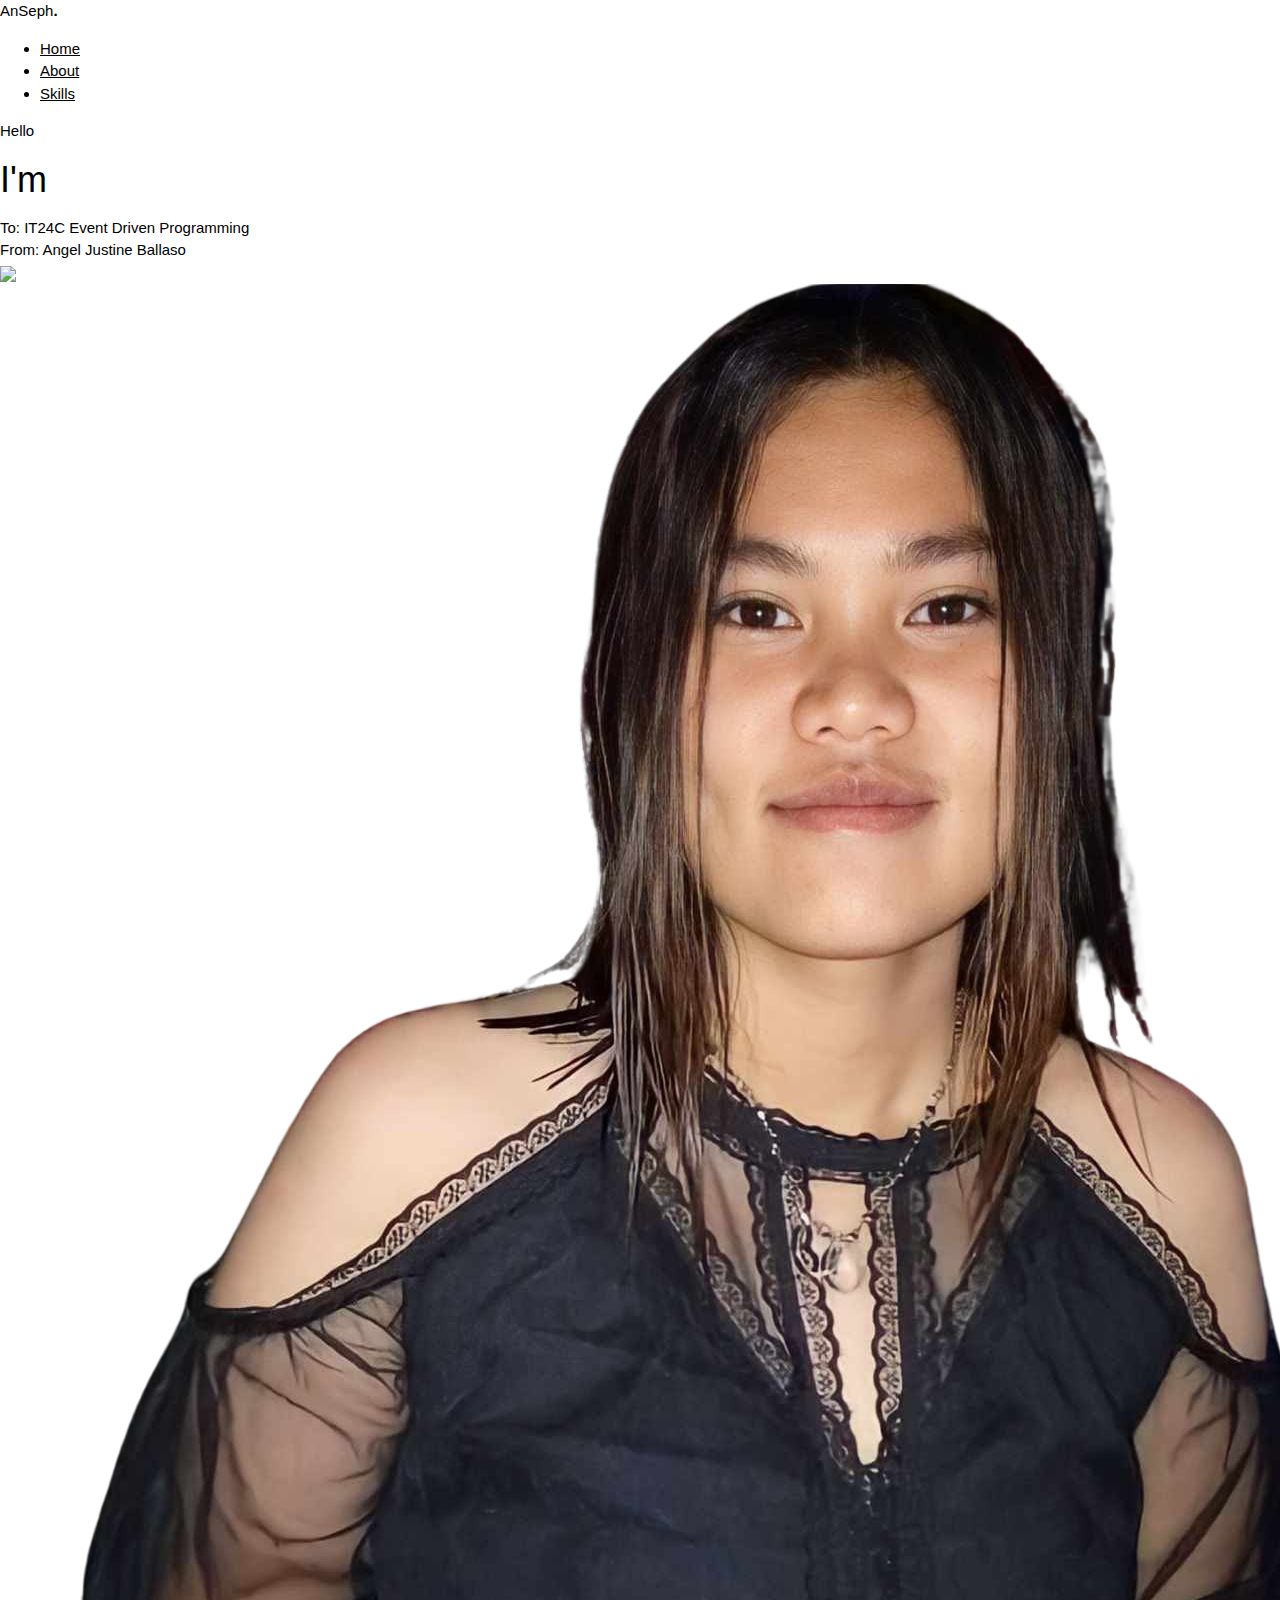
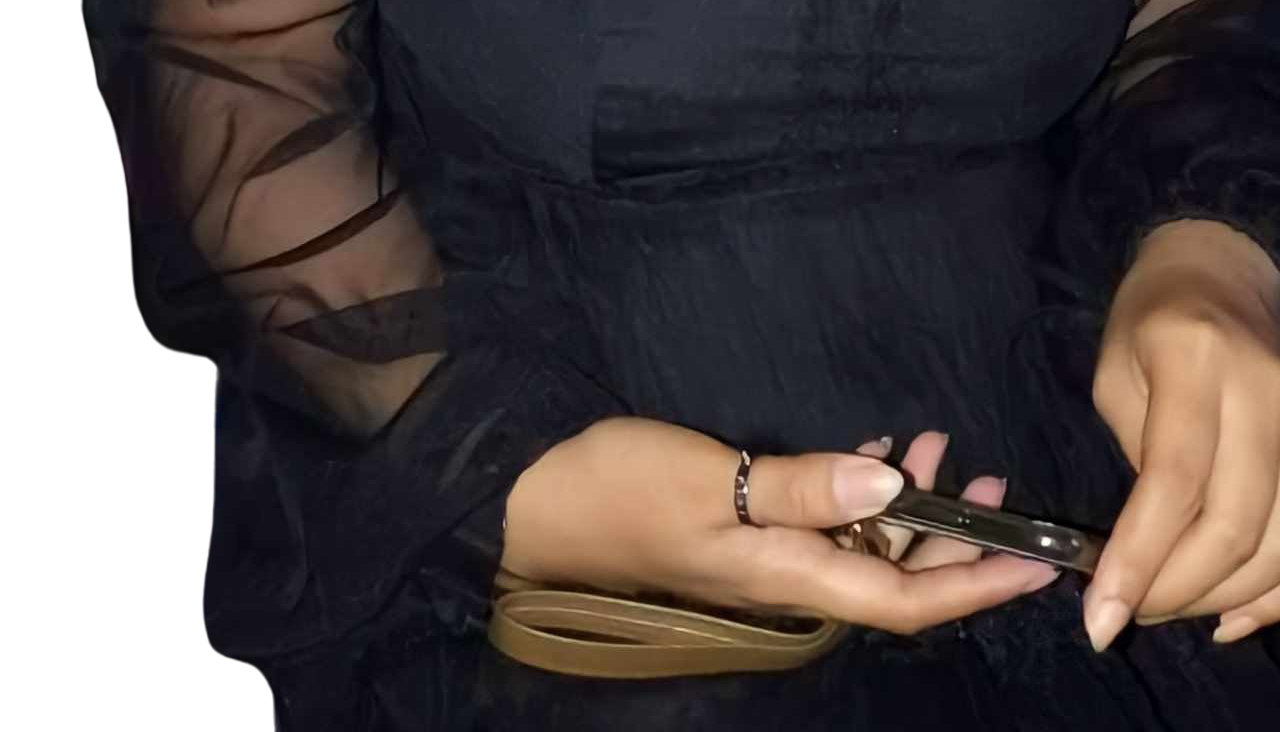
==== index.html @ a70dc9e8 "add js typingeffect" ====
<!DOCTYPE html>
<html>
<head>

    <meta charset="UTF-8">
    <meta name="viewport" content="width=device-width, initial-scale=1.0">
    <link rel="stylesheet" href="https://www.w3schools.com/w3css/4/w3.css">
    <link rel="stylesheet" href="https://cdnjs.cloudflare.com/ajax/libs/font-awesome/4.7.0/css/font-awesome.min.css">

    <title>Ballaso Simple jQuery SPA</title>
<link rel="stylesheet" href="https://www.w3schools.com/w3css/4/w3.css">
<link rel="stylesheet" href="./css/angel.css">
<link rel="stylesheet" href="./css/gelvin.css">
</head>
<body>

  
        <div class="container">
            <nav>
            <div class="logo">AnSeph<b>.</b></div>
            <ul class="navItems">
                <li><a href="#">Home</a></li>
                <li><a href="#">About</a></li>
                <li><a href="#">Skills</a></li>
        </ul>
    </nav>
</div>
<div class="wrapper">
    <div class="cols cols0">
        <span class="topline">Hello</span>
        <h1>I'm <span class="multiText"></span></h1>
        <a>To: IT24C Event Driven Programming</a><br>
        <a>From: Angel Justine Ballaso </a>
        
    </div>
</div>
<div class="cols cols1">
    <div class="imgbox">
        <img src="https://www.pngkey.com/png/full/0-4144_paper-watercolor-painting-ink.png" id="splash">
        <img src="img/metoo.png" id="me">
    </div>
</div>
    </body>

    <script src="https:/cdn.jsdelivr.net/npm/typed.js@2.0.12"></script>
    <script src="./js/router.js"></script>
    

</html>
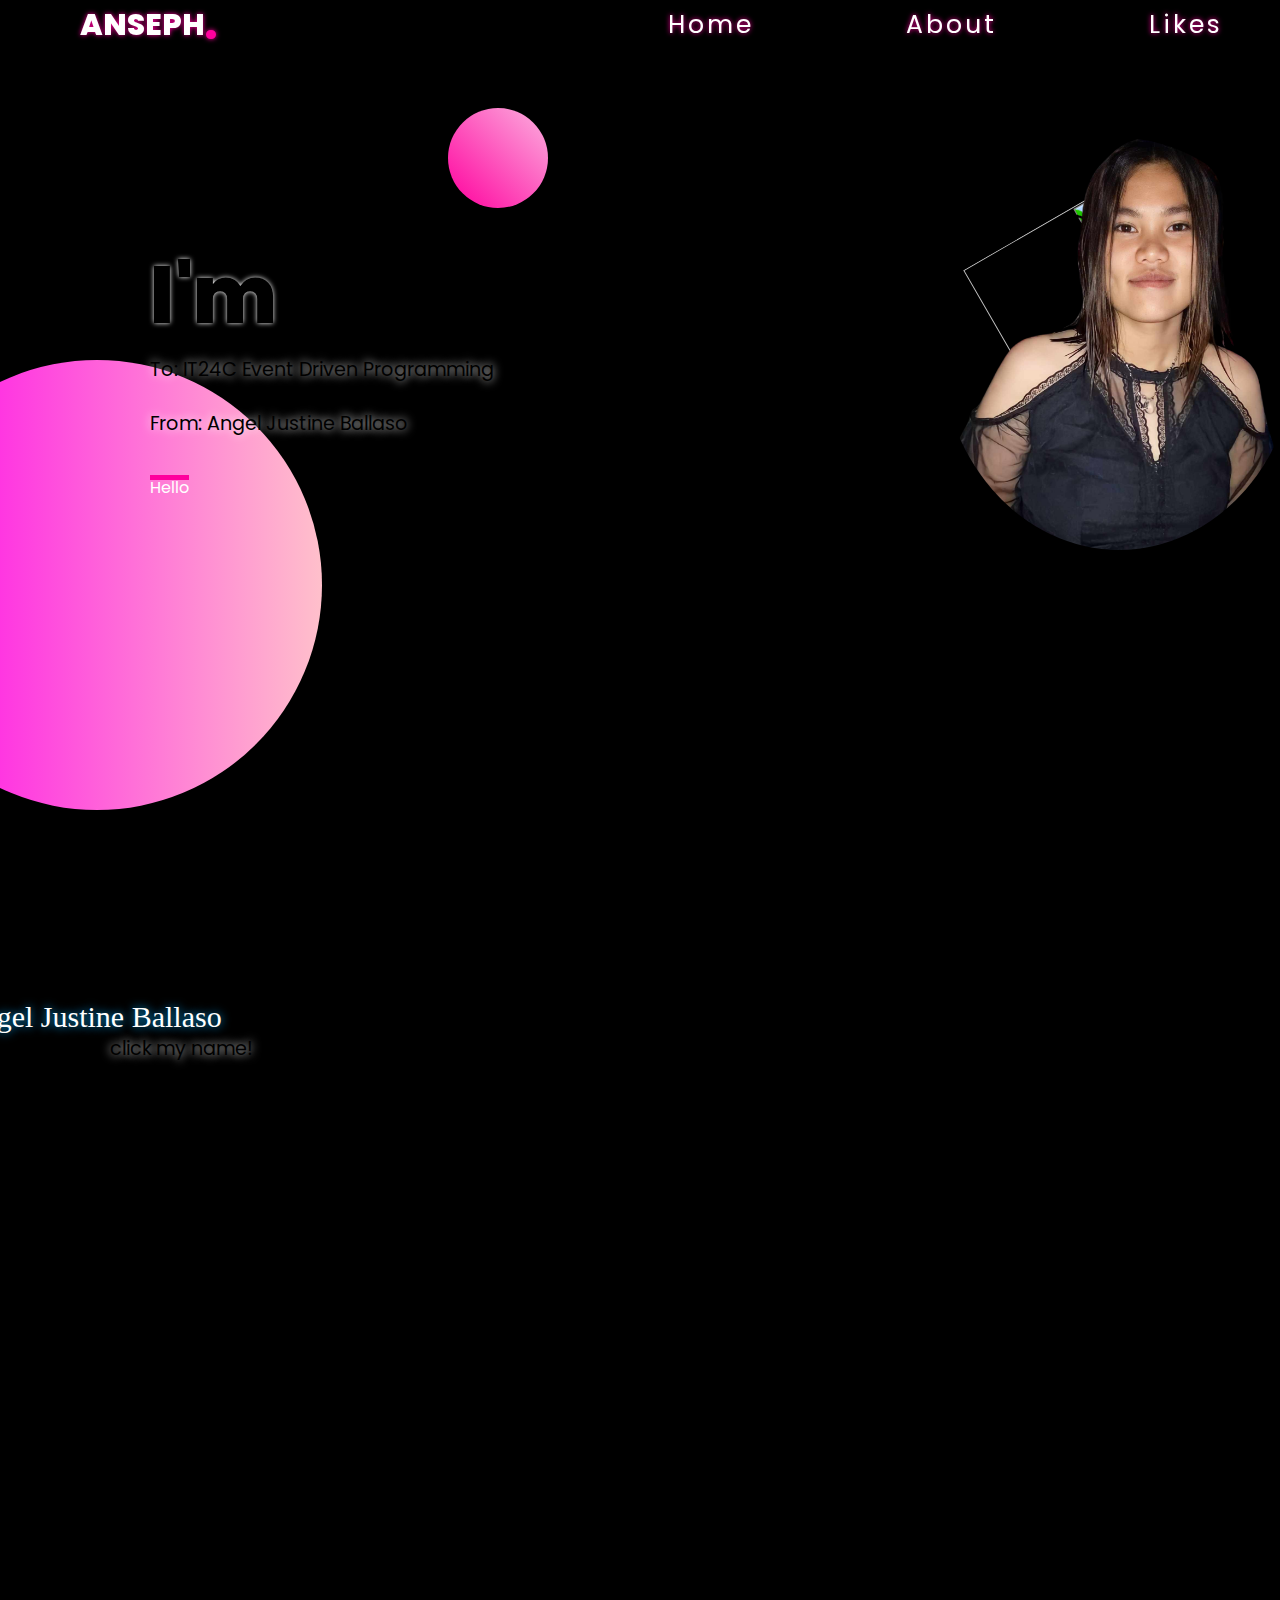
==== commit c86f503d: "Merge pull request #2 from angelqtypie/Aboutme" ====
--- a/index.html
+++ b/index.html
@@ -1,49 +1,73 @@
 <!DOCTYPE html>
-<html>
+<html lang="en">
 <head>
-
     <meta charset="UTF-8">
     <meta name="viewport" content="width=device-width, initial-scale=1.0">
-    <link rel="stylesheet" href="https://www.w3schools.com/w3css/4/w3.css">
-    <link rel="stylesheet" href="https://cdnjs.cloudflare.com/ajax/libs/font-awesome/4.7.0/css/font-awesome.min.css">
+    <title>Ballaso SPA-jQuery</title>
+    <link rel="stylesheet" href="./css/anseph.css">
+    <link rel="stylesheet" href="./css/clickme.css">
 
-    <title>Ballaso Simple jQuery SPA</title>
-<link rel="stylesheet" href="https://www.w3schools.com/w3css/4/w3.css">
-<link rel="stylesheet" href="./css/angel.css">
-<link rel="stylesheet" href="./css/gelvin.css">
 </head>
 <body>
-
-  
-        <div class="container">
-            <nav>
+   
+    <header class="header">
+        <nav>
             <div class="logo">AnSeph<b>.</b></div>
             <ul class="navItems">
-                <li><a href="#">Home</a></li>
-                <li><a href="#">About</a></li>
-                <li><a href="#">Skills</a></li>
+                <li><a href="#home">Home</a></li>
+                <li><a href="#about">About</a></li>
+                <li><a href="#skills">Likes</a></li>
+            </ul>
+        </nav>
+    </header>
+<section id="home">
+     <div class="wrapper"></div>
+        <div class="cols cols0">
+        <span class="topline">Hello</span>    
+        <h1>I'm  <span class="multiText"></span></h1>
+        <a>To: IT24C Event Driven Programming</a><br>
+        <a>From: Angel Justine Ballaso</a>
+    </div>
+    
+    <div class="cols cols1">
+        <div class="imgbox">
+            <img src="https://www.pngkey.com/png/full/0-4144_paper-watercolor-painting-ink.png" id="splash">
+            <img src="img/metoo.png" id="me">
+        </div>
+    </div>
+</section>
+
+ <section id="about">
+<label for='pirs'class="show-animate animate">Angel Justine Ballaso <a>click my name!</a></label>
+<input id='pirs' type='checkbox' />
+<div class="tap1">
+    <div class="container"></div>
+    <div class="skills">
+        <h2>Skills</h2>
+        <ul>
+          <li><p>HTML</p></li>
+          <li><p>CSS</p></li>
+          <li><p>JavaScript</p></li>
         </ul>
-    </nav>
-</div>
-<div class="wrapper">
-    <div class="cols cols0">
-        <span class="topline">Hello</span>
-        <h1>I'm <span class="multiText"></span></h1>
-        <a>To: IT24C Event Driven Programming</a><br>
-        <a>From: Angel Justine Ballaso </a>
-        
+        </div>
+     <div class="experience">
+        <h2>Experience</h2>
+            <h3>Kuku Comp.</h3>
+            <p>Position: Web Developer</p>
+            <p>Dates: Dec 2023 - Present</p>
+    </div>
+    <div class="personal">
+        <h2>Personal Info</h2>
+            <p>Age: 20</p>
+            <p>From: Lunocan, Manolo Fortich, Bukidnon</p>
+            <p>School: Northern Bukidnon State College</p>
+            <h6>hi Joseph hauhauahuah</h6>
     </div>
 </div>
-<div class="cols cols1">
-    <div class="imgbox">
-        <img src="https://www.pngkey.com/png/full/0-4144_paper-watercolor-painting-ink.png" id="splash">
-        <img src="img/metoo.png" id="me">
-    </div>
-</div>
-    </body>
+</section>
 
-    <script src="https:/cdn.jsdelivr.net/npm/typed.js@2.0.12"></script>
-    <script src="./js/router.js"></script>
-    
 
+</body>
+<script src="https:/cdn.jsdelivr.net/npm/typed.js@2.0.12"></script>
+<script src="./js/router.js"></script>
 </html>--- a/css/anseph.css
+++ b/css/anseph.css
@@ -0,0 +1,228 @@
+@import url('https://fonts.googleapis.com/css2?family=Poppins:wght@400;600;900&display=swap');
+*{
+    margin:0;
+    padding:0;
+    font-family: 'poppins' , sans-serif;
+}
+body{
+    overflow:hidden;
+}
+.header{
+ 
+        position: fixed;
+        top:0;
+        left:0;
+        width:100%;
+        padding: 20px 100px;
+        margin-left:-20px;
+        top:-35px;
+        background: transparent;
+        display: flex;
+        justify-content: space-between;
+        align-items: center;
+        z-index:100;
+        
+}
+
+nav{
+    display: flex;
+    width: 100%;
+    justify-content: space-between;
+    height: 80px;
+    line-height: 80px;
+    z-index: 111;
+
+}
+.logo{
+    display: flex;
+    font-size: 30px;
+    font-weight: 800;
+    color: rgb(255, 255, 255);
+    margin-right:300px;
+    text-transform:uppercase;
+    text-shadow: 0 0 5px rgb(255, 0, 157);
+}
+b{
+    font-size: 40px;
+    color:rgb(255, 0, 157);
+}
+.navItems{
+    display: flex;
+}
+.navItems li{
+    list-style: none;
+    margin: 0 1px;
+}
+.navItems li a{
+    font-size: 25px;
+color: rgb(255, 255, 255);
+text-shadow: 0 0 5px rgb(255, 0, 157);
+letter-spacing: 3px;
+word-spacing: 10px;
+text-decoration: none;
+text-transform: capitalize;
+}
+.navItems li:hover a{
+    color:rgb(255, 0, 157);
+}
+.wrapper{
+    display:flex;
+    width:100%;
+     margin-left: -210px;
+    margin-top: -400px;
+    height: calc(100vh -80px);
+    justify-content: center;
+    align-items: center;
+    padding:0 10%;
+    overflow: hidden;
+}
+.wrapper::before{
+    position:absolute;
+    content:'';
+    height:450px;
+    width:450px;
+    border-radius: 50%;
+    left:-10%;
+    top:40%;
+background: linear-gradient(90deg,rgb(255, 0, 234), pink);
+animation: object1 6s linear infinite;
+}
+.wrapper::after{
+    position:absolute;
+    content:'';
+    height:100px;
+    width:100px;
+    border-radius: 50%;
+    left:35%;
+    top:12%;
+background: linear-gradient(45deg,rgb(255, 0, 157), rgb(252, 176, 223));
+animation: object2 6s linear infinite;
+}
+.cols{
+    width:70%;
+}
+.cols0{
+    width:80%;
+    z-index:5;
+}
+.topline{
+    position:absolute;
+    content: '';
+    height:5px;
+    width: -50px;
+    margin-left: 150px;
+    bottom:420px;
+    color:white;
+    background-color:rgb(255, 0, 157) ;
+}
+h1{
+    font-size: 80px;
+    font-weight: 800;
+    margin-top: 635px;
+    margin-left: 150px;
+    color: rgb(0, 0, 0);
+    text-shadow: 0 0 5px rgb(255, 255, 255);
+}
+.multiText{
+
+    color:rgb(255, 0, 157);
+    text-transform: capitalize;
+    text-shadow: 0 0 10px rgb(255, 54, 178);
+}
+a{
+    display: block;
+    width:100%;
+    margin-left: 150px;
+    font-size: 1.2rem;
+    color:rgb(0, 0, 0);
+    text-shadow:0 0 10px whitesmoke;
+}
+section:nth-child(odd){
+    background-repeat:repeat;
+    background-size: cover;
+    background-image: url('https://wallpapercave.com/wp/wp2672074.jpg');
+}
+    
+.imgbox #me{
+
+    margin-left: 1000px;
+    width:40%;
+    height:55%;
+    border-radius: 50%;
+}
+.imgbox img{
+    position: relative;
+    height:50%;
+    width:calc(150% - 80px);
+    top: -300px;
+    right: 60px;
+    animation: animateUser 4s linear infinite;
+}
+@keyframes animateUser{
+    50%{
+        right:90px;
+        top:-290px;
+    }
+}
+.imgbox #splash{
+    position: absolute;
+    top: 50%;
+    left: 50%;
+    transform: translate(-50%, -50%) rotate(60deg);
+    width: 40%;
+    height:40%;
+    margin: 60px ;
+    margin-left: 420px ;
+    filter: saturate(200%);
+    animation: animate 4s linear infinite;
+}
+@keyframes animate{
+    50%{
+        top:49%;
+        left:51%;
+        width: 155;
+    }
+}
+@keyframes object1{
+    50%{
+        left:-13%;
+        top: 41%;
+    }
+}
+@keyframes object2{
+    50%{
+        left:35%;
+        top: 10%;
+    }
+}
+#about p{
+    color:white;
+    text-shadow:0 0  10px rgb(255, 0, 242);
+
+}
+#about .image1 img{
+    max-width: 200px;
+    margin: 0 30px
+}
+section {
+    display: flex;
+    flex-direction: column;
+    min-height: 100vh;
+    background-repeat: no-repeat;
+    margin: auto;
+    background-color: rgb(0, 0, 0);
+}  
+header .sticky{
+    padding: 0px 100px;
+
+}
+section .animate{
+    transition: 2s;
+
+}
+#about .animate{
+    transform: translateX(-100px);
+}
+#about.show-animate .animate{
+    transform: translateX(0);
+}--- a/css/clickme.css
+++ b/css/clickme.css
@@ -0,0 +1,92 @@
+label[for='pirs'] {
+    color: rgb(255, 255, 255);
+    text-shadow: 0 0 10px rgb(0, 170, 248);
+    border-radius: 5px;
+    font-family: cursive;
+    font-size: 30px;
+    display: inline-block;
+    cursor: pointer;
+    left:0px;
+    bottom:5px;
+    margin-left: 60px;
+    margin-top:100px;
+	cursor: pointer;
+}
+    .tap1{
+        position: relative;
+    height:150px;
+    width:150px;
+    display:none;
+    border: solid 2px #141306;
+    background: url('https://scontent.fcgm1-1.fna.fbcdn.net/v/t39.30808-6/378466719_862930235458061_7403443481542864862_n.jpg?_nc_cat=108&ccb=1-7&_nc_sid=9c7eae&_nc_eui2=AeG4iYzaTY3DoldTwMeaZX0NG8Fp5G5ZGuEbwWnkblka4SFXiiOLhioR2g_h1-hC9wbjL1_J_I_Dqcd1uAxUD0OM&_nc_ohc=9HnpBmpfChAAX_ujMac&_nc_ht=scontent.fcgm1-1.fna&oh=00_AfCtGnaKoFgKtNS-xp7wEfgph_fgOzZ4KHVurvnbj8lZDg&oe=65852F98');
+    background-size: cover;
+    width:150px;
+height: 150px;
+margin: 90px;
+left: 10px;
+cursor: pointer;
+   
+    }
+    .tap1:hover{
+        background-image: url('https://scontent.xx.fbcdn.net/v/t1.15752-9/404882201_1369541083687336_1600108053119512347_n.jpg?stp=dst-jpg_p160x160&_nc_cat=109&ccb=1-7&_nc_sid=510075&_nc_eui2=AeEawtRK47yoy9P5TXlUX2s7KXHJ3e0G7Dgpccnd7QbsOHu8wB_2W-S4OpwThHU2yf62xzAL3Y22Qxgln9cI1q80&_nc_ohc=4v_wAaoyMRkAX_4RPYy&_nc_oc=AQnCG9_cQCyEs8mhGIkPm92xo0g3epqHK_tSzhKCy2WQY4-fu6el0c8Yne1Zc9s5fMaK_3Ihnbuh9gAUcUX-JQuq&_nc_ad=z-m&_nc_cid=0&_nc_ht=scontent.xx&oh=03_AdR8e6f9QVaDGqpFnEFC4-hS2L3nCLfrwV5kEPklmhkCYQ&oe=65A7375C');
+        background-position-y:-100px;
+    }
+    
+    input[type=checkbox] {
+        display:none;
+    }
+    input[type=checkbox]:checked + .tap {
+        display: block;
+    }
+    input[type=checkbox]:checked + .tap1 {
+        display: block;
+    }
+    * {
+        box-sizing: border-box;
+    }
+    .container {
+      display:inline-block;
+    column-gap: 20px;
+    }
+    .skills, .experience, .personal{
+        color:rgb(0, 0, 0);
+        text-shadow: 0 0 5px rgb(255, 0, 157);
+    }
+    .skills, .experience, .personal {
+        margin: 20px;
+       }
+       
+       .skills ul, .experience , .personal {
+        list-style-type: none;
+        padding: 0;
+       }
+       
+       .skills li, .experience li , .personal{
+        padding: 5px;
+       } 
+       .skills{
+height:200px;
+width: 200px;
+text-align: center;
+margin-left: 300px;
+background-color: rgba(0, 0, 0, 0.329);
+border-radius: 30px;
+       }
+.experience{
+margin-left: 520px;
+    height:200px;
+    margin-top:-220px;
+width: 200px; 
+text-align: center;
+border-radius: 30px;
+background-color: rgba(0, 0, 0, 0.329);
+}
+.personal{
+    height:200px;
+    width: 200px;
+    text-align: center;
+    margin-top: -220px;
+    margin-left:740px;
+    background-color: rgba(0, 0, 0, 0.329);
+    border-radius: 30px;
+ }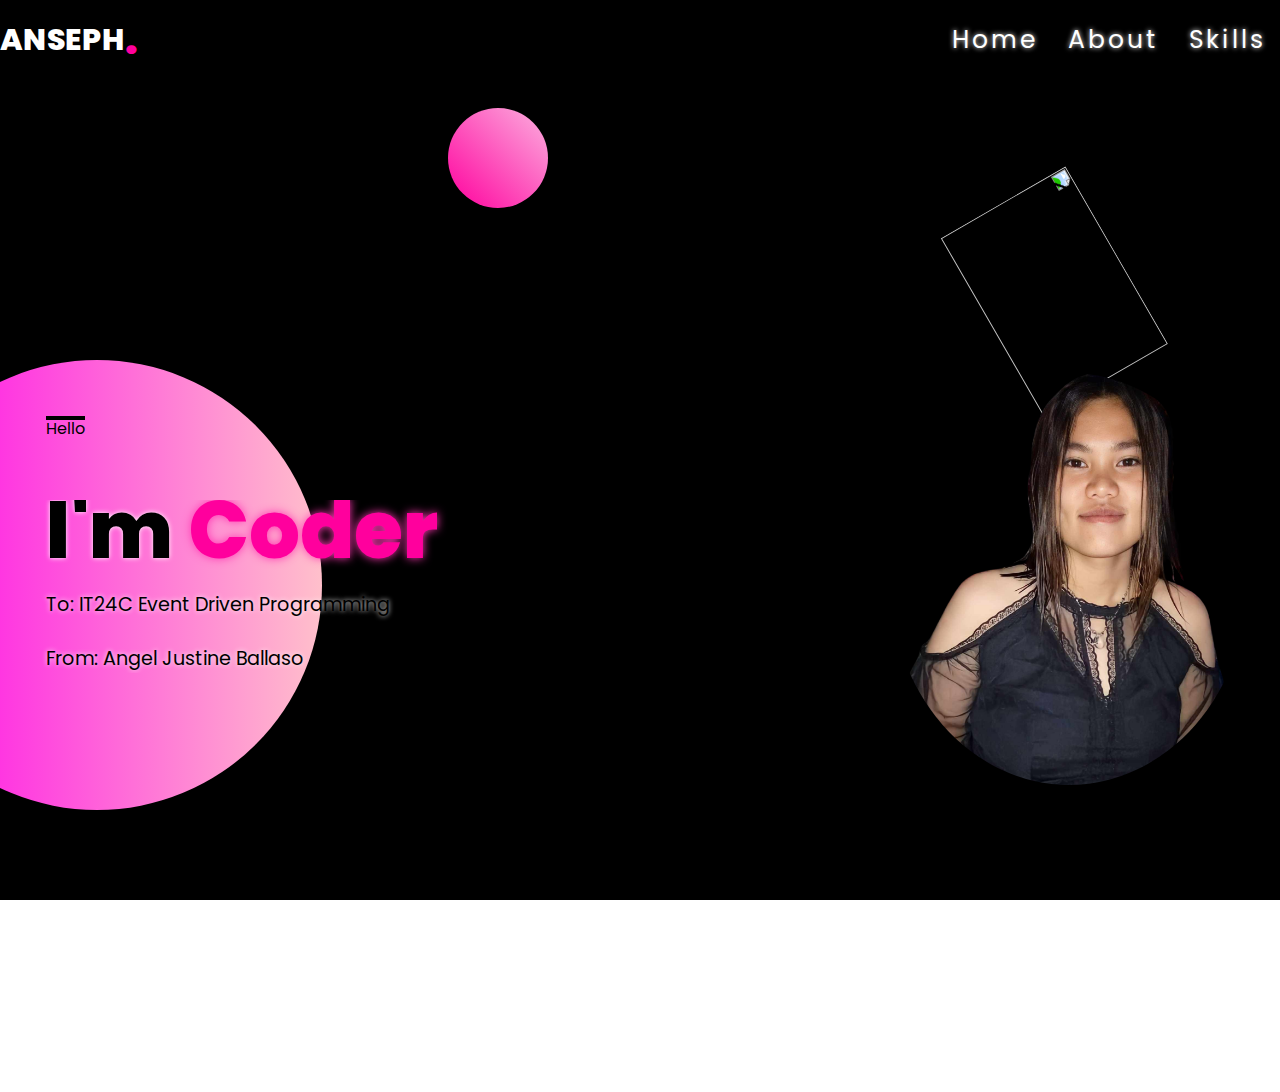
==== commit 10f33aa6: "fixed the css, index and the js" ====
--- a/index.html
+++ b/index.html
@@ -5,68 +5,33 @@
     <meta name="viewport" content="width=device-width, initial-scale=1.0">
     <title>Ballaso SPA-jQuery</title>
     <link rel="stylesheet" href="./css/anseph.css">
-    <link rel="stylesheet" href="./css/clickme.css">
-
 </head>
 <body>
    
-    <header class="header">
+    <div class="container">
         <nav>
             <div class="logo">AnSeph<b>.</b></div>
             <ul class="navItems">
-                <li><a href="#home">Home</a></li>
-                <li><a href="#about">About</a></li>
-                <li><a href="#skills">Likes</a></li>
+                <li><a href="#">Home</a></li>
+                <li><a href="#">About</a></li>
+                <li><a href="#">Skills</a></li>
             </ul>
         </nav>
-    </header>
-<section id="home">
-     <div class="wrapper"></div>
-        <div class="cols cols0">
+    </div>
+    <div class="wrapper">
+        <section class="cols cols0">
         <span class="topline">Hello</span>    
-        <h1>I'm  <span class="multiText"></span></h1>
+        <h1>I'm  <span class="multiText">coder</span></h1>
         <a>To: IT24C Event Driven Programming</a><br>
         <a>From: Angel Justine Ballaso</a>
+        </section>
     </div>
-    
     <div class="cols cols1">
         <div class="imgbox">
             <img src="https://www.pngkey.com/png/full/0-4144_paper-watercolor-painting-ink.png" id="splash">
             <img src="img/metoo.png" id="me">
         </div>
     </div>
-</section>
-
- <section id="about">
-<label for='pirs'class="show-animate animate">Angel Justine Ballaso <a>click my name!</a></label>
-<input id='pirs' type='checkbox' />
-<div class="tap1">
-    <div class="container"></div>
-    <div class="skills">
-        <h2>Skills</h2>
-        <ul>
-          <li><p>HTML</p></li>
-          <li><p>CSS</p></li>
-          <li><p>JavaScript</p></li>
-        </ul>
-        </div>
-     <div class="experience">
-        <h2>Experience</h2>
-            <h3>Kuku Comp.</h3>
-            <p>Position: Web Developer</p>
-            <p>Dates: Dec 2023 - Present</p>
-    </div>
-    <div class="personal">
-        <h2>Personal Info</h2>
-            <p>Age: 20</p>
-            <p>From: Lunocan, Manolo Fortich, Bukidnon</p>
-            <p>School: Northern Bukidnon State College</p>
-            <h6>hi Joseph hauhauahuah</h6>
-    </div>
-</div>
-</section>
-
-
 </body>
 <script src="https:/cdn.jsdelivr.net/npm/typed.js@2.0.12"></script>
 <script src="./js/router.js"></script>
--- a/css/anseph.css
+++ b/css/anseph.css
@@ -4,30 +4,14 @@
     padding:0;
     font-family: 'poppins' , sans-serif;
 }
-body{
-    overflow:hidden;
+.container{
+    min-height: 100vh;
+    background-color: rgb(0, 0, 0);
 }
-.header{
- 
-        position: fixed;
-        top:0;
-        left:0;
-        width:100%;
-        padding: 20px 100px;
-        margin-left:-20px;
-        top:-35px;
-        background: transparent;
-        display: flex;
-        justify-content: space-between;
-        align-items: center;
-        z-index:100;
-        
-}
-
 nav{
     display: flex;
     width: 100%;
-    justify-content: space-between;
+    justify-content: space-around;
     height: 80px;
     line-height: 80px;
     z-index: 111;
@@ -38,9 +22,9 @@
     font-size: 30px;
     font-weight: 800;
     color: rgb(255, 255, 255);
-    margin-right:300px;
+    margin-right:800px;
     text-transform:uppercase;
-    text-shadow: 0 0 5px rgb(255, 0, 157);
+    
 }
 b{
     font-size: 40px;
@@ -51,12 +35,11 @@
 }
 .navItems li{
     list-style: none;
-    margin: 0 1px;
+    margin: 0 15px;
 }
 .navItems li a{
     font-size: 25px;
 color: rgb(255, 255, 255);
-text-shadow: 0 0 5px rgb(255, 0, 157);
 letter-spacing: 3px;
 word-spacing: 10px;
 text-decoration: none;
@@ -108,44 +91,33 @@
 .topline{
     position:absolute;
     content: '';
-    height:5px;
-    width: -50px;
-    margin-left: 150px;
-    bottom:420px;
-    color:white;
-    background-color:rgb(255, 0, 157) ;
+    height:4px;
+    width: -40px;
+    bottom:480px;
+    background-color:rgb(0, 0, 0) ;
 }
 h1{
     font-size: 80px;
     font-weight: 800;
-    margin-top: 635px;
-    margin-left: 150px;
+    margin-top: -30px;
     color: rgb(0, 0, 0);
     text-shadow: 0 0 5px rgb(255, 255, 255);
 }
 .multiText{
-
     color:rgb(255, 0, 157);
     text-transform: capitalize;
     text-shadow: 0 0 10px rgb(255, 54, 178);
 }
 a{
     display: block;
-    width:100%;
-    margin-left: 150px;
+    width:90%;
     font-size: 1.2rem;
     color:rgb(0, 0, 0);
-    text-shadow:0 0 10px whitesmoke;
+    text-shadow:0 0 5px whitesmoke;
 }
-section:nth-child(odd){
-    background-repeat:repeat;
-    background-size: cover;
-    background-image: url('https://wallpapercave.com/wp/wp2672074.jpg');
-}
-    
 .imgbox #me{
 
-    margin-left: 1000px;
+    margin-left: 950px;
     width:40%;
     height:55%;
     border-radius: 50%;
@@ -168,11 +140,11 @@
     position: absolute;
     top: 50%;
     left: 50%;
-    transform: translate(-50%, -50%) rotate(60deg);
+    transform: translate(-70%, -70%) rotate(60deg);
     width: 40%;
     height:40%;
-    margin: 60px ;
-    margin-left: 420px ;
+    margin: 100px ;
+    margin-left: 500px ;
     filter: saturate(200%);
     animation: animate 4s linear infinite;
 }
@@ -194,35 +166,4 @@
         left:35%;
         top: 10%;
     }
-}
-#about p{
-    color:white;
-    text-shadow:0 0  10px rgb(255, 0, 242);
-
-}
-#about .image1 img{
-    max-width: 200px;
-    margin: 0 30px
-}
-section {
-    display: flex;
-    flex-direction: column;
-    min-height: 100vh;
-    background-repeat: no-repeat;
-    margin: auto;
-    background-color: rgb(0, 0, 0);
-}  
-header .sticky{
-    padding: 0px 100px;
-
-}
-section .animate{
-    transition: 2s;
-
-}
-#about .animate{
-    transform: translateX(-100px);
-}
-#about.show-animate .animate{
-    transform: translateX(0);
 }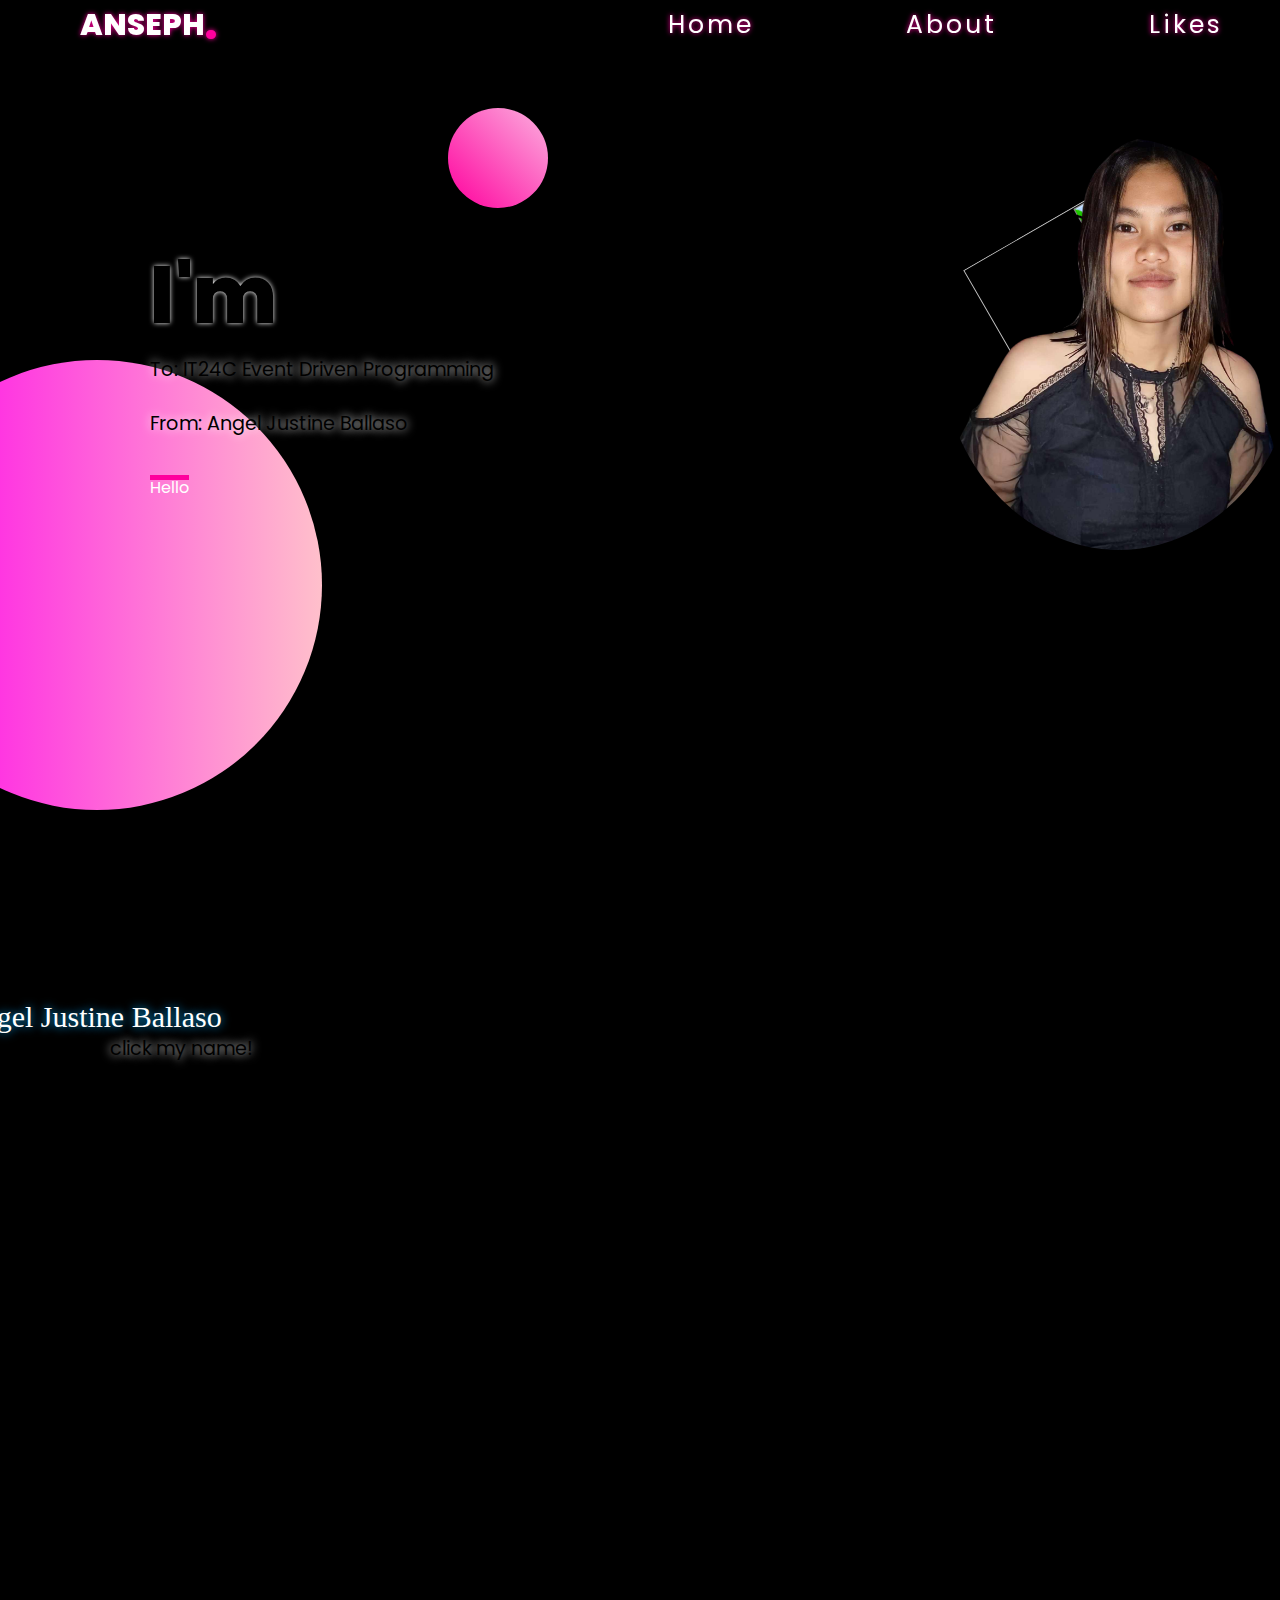
==== commit 90629edb: "aadding my about page" ====
--- a/index.html
+++ b/index.html
@@ -5,33 +5,68 @@
     <meta name="viewport" content="width=device-width, initial-scale=1.0">
     <title>Ballaso SPA-jQuery</title>
     <link rel="stylesheet" href="./css/anseph.css">
+    <link rel="stylesheet" href="./css/clickme.css">
+
 </head>
 <body>
    
-    <div class="container">
+    <header class="header">
         <nav>
             <div class="logo">AnSeph<b>.</b></div>
             <ul class="navItems">
-                <li><a href="#">Home</a></li>
-                <li><a href="#">About</a></li>
-                <li><a href="#">Skills</a></li>
+                <li><a href="#home">Home</a></li>
+                <li><a href="#about">About</a></li>
+                <li><a href="#skills">Likes</a></li>
             </ul>
         </nav>
-    </div>
-    <div class="wrapper">
-        <section class="cols cols0">
+    </header>
+<section id="home">
+     <div class="wrapper"></div>
+        <div class="cols cols0">
         <span class="topline">Hello</span>    
-        <h1>I'm  <span class="multiText">coder</span></h1>
+        <h1>I'm  <span class="multiText"></span></h1>
         <a>To: IT24C Event Driven Programming</a><br>
         <a>From: Angel Justine Ballaso</a>
-        </section>
     </div>
+    
     <div class="cols cols1">
         <div class="imgbox">
             <img src="https://www.pngkey.com/png/full/0-4144_paper-watercolor-painting-ink.png" id="splash">
             <img src="img/metoo.png" id="me">
         </div>
     </div>
+</section>
+
+ <section id="about">
+<label for='pirs'class="show-animate animate">Angel Justine Ballaso <a>click my name!</a></label>
+<input id='pirs' type='checkbox' />
+<div class="tap1">
+    <div class="container"></div>
+    <div class="skills">
+        <h2>Skills</h2>
+        <ul>
+          <li><p>HTML</p></li>
+          <li><p>CSS</p></li>
+          <li><p>JavaScript</p></li>
+        </ul>
+        </div>
+     <div class="experience">
+        <h2>Experience</h2>
+            <h3>Kuku Comp.</h3>
+            <p>Position: Web Developer</p>
+            <p>Dates: Dec 2023 - Present</p>
+    </div>
+    <div class="personal">
+        <h2>Personal Info</h2>
+            <p>Age: 20</p>
+            <p>From: Lunocan, Manolo Fortich, Bukidnon</p>
+            <p>School: Northern Bukidnon State College</p>
+            <h6>hi Joseph hauhauahuah</h6>
+    </div>
+</div>
+</section>
+
+
 </body>
 <script src="https:/cdn.jsdelivr.net/npm/typed.js@2.0.12"></script>
 <script src="./js/router.js"></script>
--- a/css/anseph.css
+++ b/css/anseph.css
@@ -4,14 +4,30 @@
     padding:0;
     font-family: 'poppins' , sans-serif;
 }
-.container{
-    min-height: 100vh;
-    background-color: rgb(0, 0, 0);
-}
+body{
+    overflow:hidden;
+}
+.header{
+ 
+        position: fixed;
+        top:0;
+        left:0;
+        width:100%;
+        padding: 20px 100px;
+        margin-left:-20px;
+        top:-35px;
+        background: transparent;
+        display: flex;
+        justify-content: space-between;
+        align-items: center;
+        z-index:100;
+        
+}
+
 nav{
     display: flex;
     width: 100%;
-    justify-content: space-around;
+    justify-content: space-between;
     height: 80px;
     line-height: 80px;
     z-index: 111;
@@ -22,9 +38,9 @@
     font-size: 30px;
     font-weight: 800;
     color: rgb(255, 255, 255);
-    margin-right:800px;
+    margin-right:300px;
     text-transform:uppercase;
-    
+    text-shadow: 0 0 5px rgb(255, 0, 157);
 }
 b{
     font-size: 40px;
@@ -35,11 +51,12 @@
 }
 .navItems li{
     list-style: none;
-    margin: 0 15px;
+    margin: 0 1px;
 }
 .navItems li a{
     font-size: 25px;
 color: rgb(255, 255, 255);
+text-shadow: 0 0 5px rgb(255, 0, 157);
 letter-spacing: 3px;
 word-spacing: 10px;
 text-decoration: none;
@@ -91,33 +108,44 @@
 .topline{
     position:absolute;
     content: '';
-    height:4px;
-    width: -40px;
-    bottom:480px;
-    background-color:rgb(0, 0, 0) ;
+    height:5px;
+    width: -50px;
+    margin-left: 150px;
+    bottom:420px;
+    color:white;
+    background-color:rgb(255, 0, 157) ;
 }
 h1{
     font-size: 80px;
     font-weight: 800;
-    margin-top: -30px;
+    margin-top: 635px;
+    margin-left: 150px;
     color: rgb(0, 0, 0);
     text-shadow: 0 0 5px rgb(255, 255, 255);
 }
 .multiText{
+
     color:rgb(255, 0, 157);
     text-transform: capitalize;
     text-shadow: 0 0 10px rgb(255, 54, 178);
 }
 a{
     display: block;
-    width:90%;
+    width:100%;
+    margin-left: 150px;
     font-size: 1.2rem;
     color:rgb(0, 0, 0);
-    text-shadow:0 0 5px whitesmoke;
-}
+    text-shadow:0 0 10px whitesmoke;
+}
+section:nth-child(odd){
+    background-repeat:repeat;
+    background-size: cover;
+    background-image: url('https://wallpapercave.com/wp/wp2672074.jpg');
+}
+    
 .imgbox #me{
 
-    margin-left: 950px;
+    margin-left: 1000px;
     width:40%;
     height:55%;
     border-radius: 50%;
@@ -140,11 +168,11 @@
     position: absolute;
     top: 50%;
     left: 50%;
-    transform: translate(-70%, -70%) rotate(60deg);
+    transform: translate(-50%, -50%) rotate(60deg);
     width: 40%;
     height:40%;
-    margin: 100px ;
-    margin-left: 500px ;
+    margin: 60px ;
+    margin-left: 420px ;
     filter: saturate(200%);
     animation: animate 4s linear infinite;
 }
@@ -166,4 +194,35 @@
         left:35%;
         top: 10%;
     }
+}
+#about p{
+    color:white;
+    text-shadow:0 0  10px rgb(255, 0, 242);
+
+}
+#about .image1 img{
+    max-width: 200px;
+    margin: 0 30px
+}
+section {
+    display: flex;
+    flex-direction: column;
+    min-height: 100vh;
+    background-repeat: no-repeat;
+    margin: auto;
+    background-color: rgb(0, 0, 0);
+}  
+header .sticky{
+    padding: 0px 100px;
+
+}
+section .animate{
+    transition: 2s;
+
+}
+#about .animate{
+    transform: translateX(-100px);
+}
+#about.show-animate .animate{
+    transform: translateX(0);
 }--- a/css/clickme.css
+++ b/css/clickme.css
@@ -0,0 +1,92 @@
+label[for='pirs'] {
+    color: rgb(255, 255, 255);
+    text-shadow: 0 0 10px rgb(0, 170, 248);
+    border-radius: 5px;
+    font-family: cursive;
+    font-size: 30px;
+    display: inline-block;
+    cursor: pointer;
+    left:0px;
+    bottom:5px;
+    margin-left: 60px;
+    margin-top:100px;
+	cursor: pointer;
+}
+    .tap1{
+        position: relative;
+    height:150px;
+    width:150px;
+    display:none;
+    border: solid 2px #141306;
+    background: url('https://scontent.fcgm1-1.fna.fbcdn.net/v/t39.30808-6/378466719_862930235458061_7403443481542864862_n.jpg?_nc_cat=108&ccb=1-7&_nc_sid=9c7eae&_nc_eui2=AeG4iYzaTY3DoldTwMeaZX0NG8Fp5G5ZGuEbwWnkblka4SFXiiOLhioR2g_h1-hC9wbjL1_J_I_Dqcd1uAxUD0OM&_nc_ohc=9HnpBmpfChAAX_ujMac&_nc_ht=scontent.fcgm1-1.fna&oh=00_AfCtGnaKoFgKtNS-xp7wEfgph_fgOzZ4KHVurvnbj8lZDg&oe=65852F98');
+    background-size: cover;
+    width:150px;
+height: 150px;
+margin: 90px;
+left: 10px;
+cursor: pointer;
+   
+    }
+    .tap1:hover{
+        background-image: url('https://scontent.xx.fbcdn.net/v/t1.15752-9/404882201_1369541083687336_1600108053119512347_n.jpg?stp=dst-jpg_p160x160&_nc_cat=109&ccb=1-7&_nc_sid=510075&_nc_eui2=AeEawtRK47yoy9P5TXlUX2s7KXHJ3e0G7Dgpccnd7QbsOHu8wB_2W-S4OpwThHU2yf62xzAL3Y22Qxgln9cI1q80&_nc_ohc=4v_wAaoyMRkAX_4RPYy&_nc_oc=AQnCG9_cQCyEs8mhGIkPm92xo0g3epqHK_tSzhKCy2WQY4-fu6el0c8Yne1Zc9s5fMaK_3Ihnbuh9gAUcUX-JQuq&_nc_ad=z-m&_nc_cid=0&_nc_ht=scontent.xx&oh=03_AdR8e6f9QVaDGqpFnEFC4-hS2L3nCLfrwV5kEPklmhkCYQ&oe=65A7375C');
+        background-position-y:-100px;
+    }
+    
+    input[type=checkbox] {
+        display:none;
+    }
+    input[type=checkbox]:checked + .tap {
+        display: block;
+    }
+    input[type=checkbox]:checked + .tap1 {
+        display: block;
+    }
+    * {
+        box-sizing: border-box;
+    }
+    .container {
+      display:inline-block;
+    column-gap: 20px;
+    }
+    .skills, .experience, .personal{
+        color:rgb(0, 0, 0);
+        text-shadow: 0 0 5px rgb(255, 0, 157);
+    }
+    .skills, .experience, .personal {
+        margin: 20px;
+       }
+       
+       .skills ul, .experience , .personal {
+        list-style-type: none;
+        padding: 0;
+       }
+       
+       .skills li, .experience li , .personal{
+        padding: 5px;
+       } 
+       .skills{
+height:200px;
+width: 200px;
+text-align: center;
+margin-left: 300px;
+background-color: rgba(0, 0, 0, 0.329);
+border-radius: 30px;
+       }
+.experience{
+margin-left: 520px;
+    height:200px;
+    margin-top:-220px;
+width: 200px; 
+text-align: center;
+border-radius: 30px;
+background-color: rgba(0, 0, 0, 0.329);
+}
+.personal{
+    height:200px;
+    width: 200px;
+    text-align: center;
+    margin-top: -220px;
+    margin-left:740px;
+    background-color: rgba(0, 0, 0, 0.329);
+    border-radius: 30px;
+ }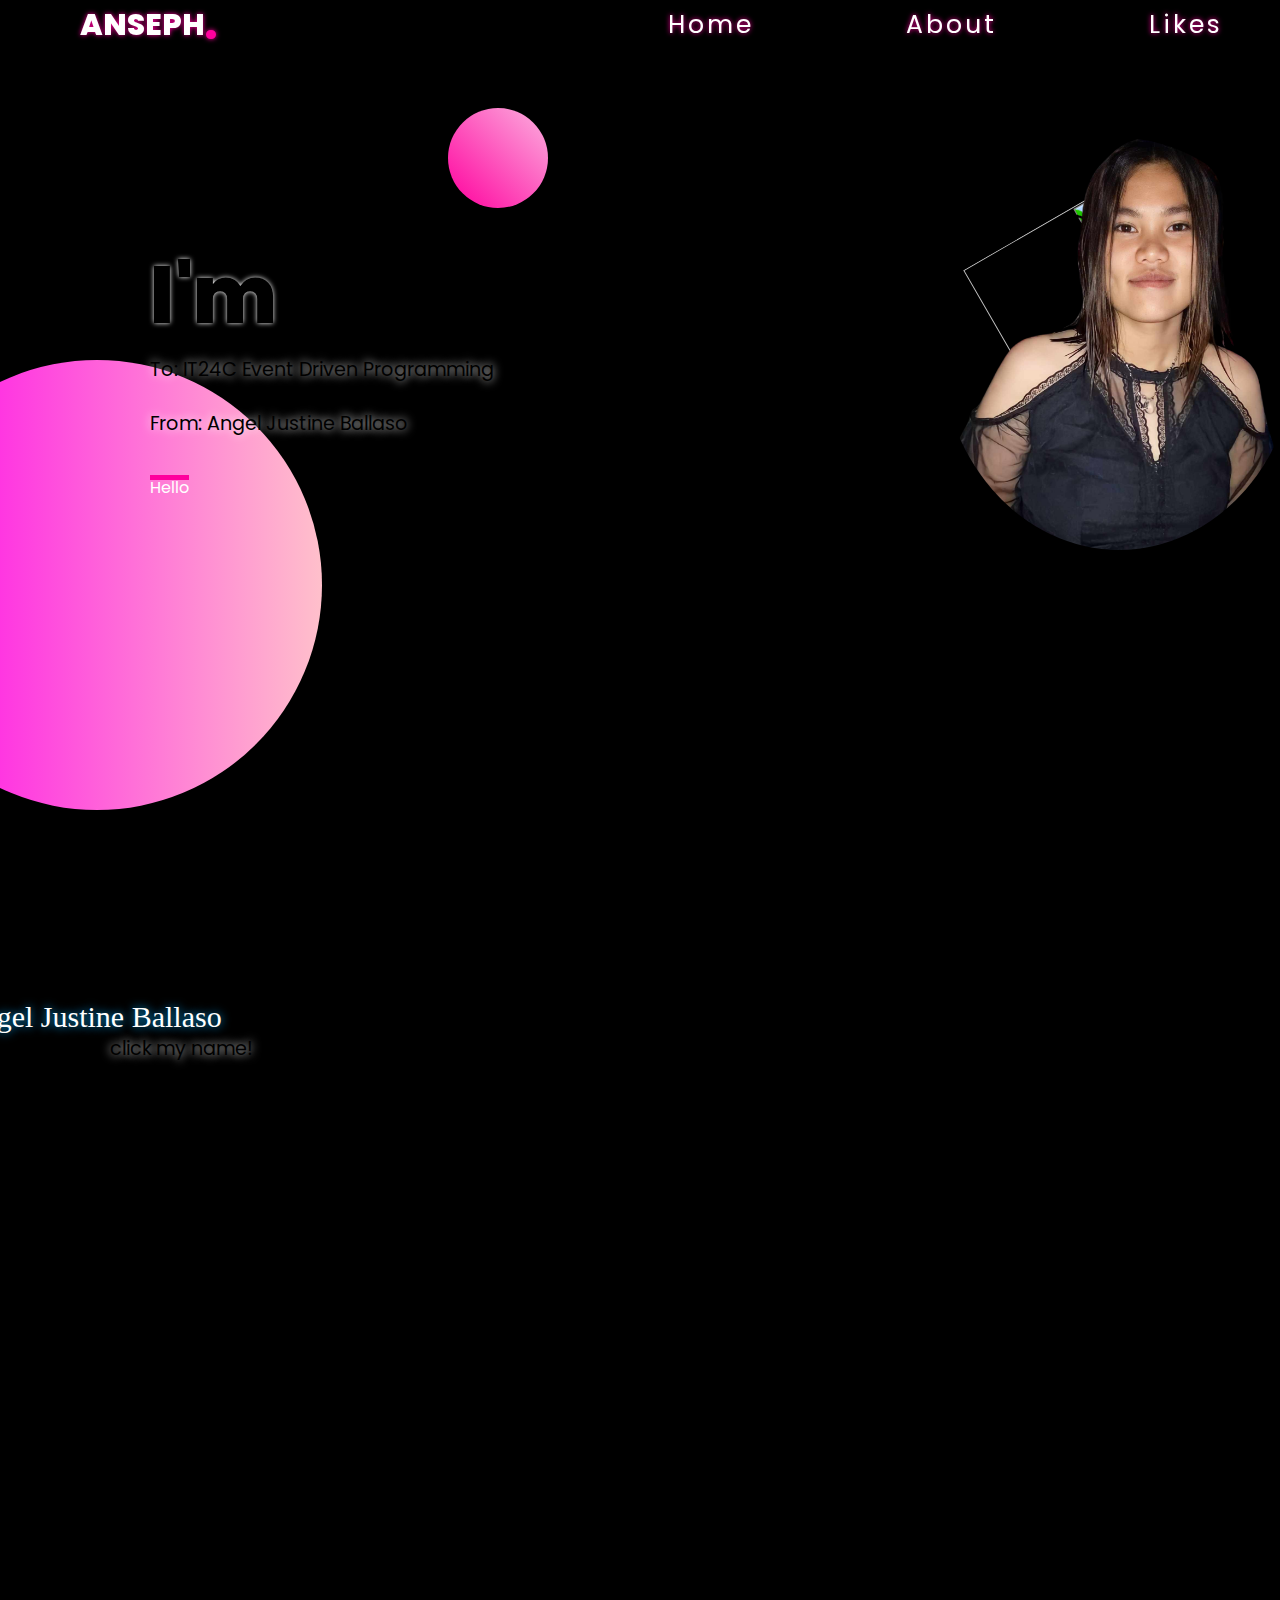
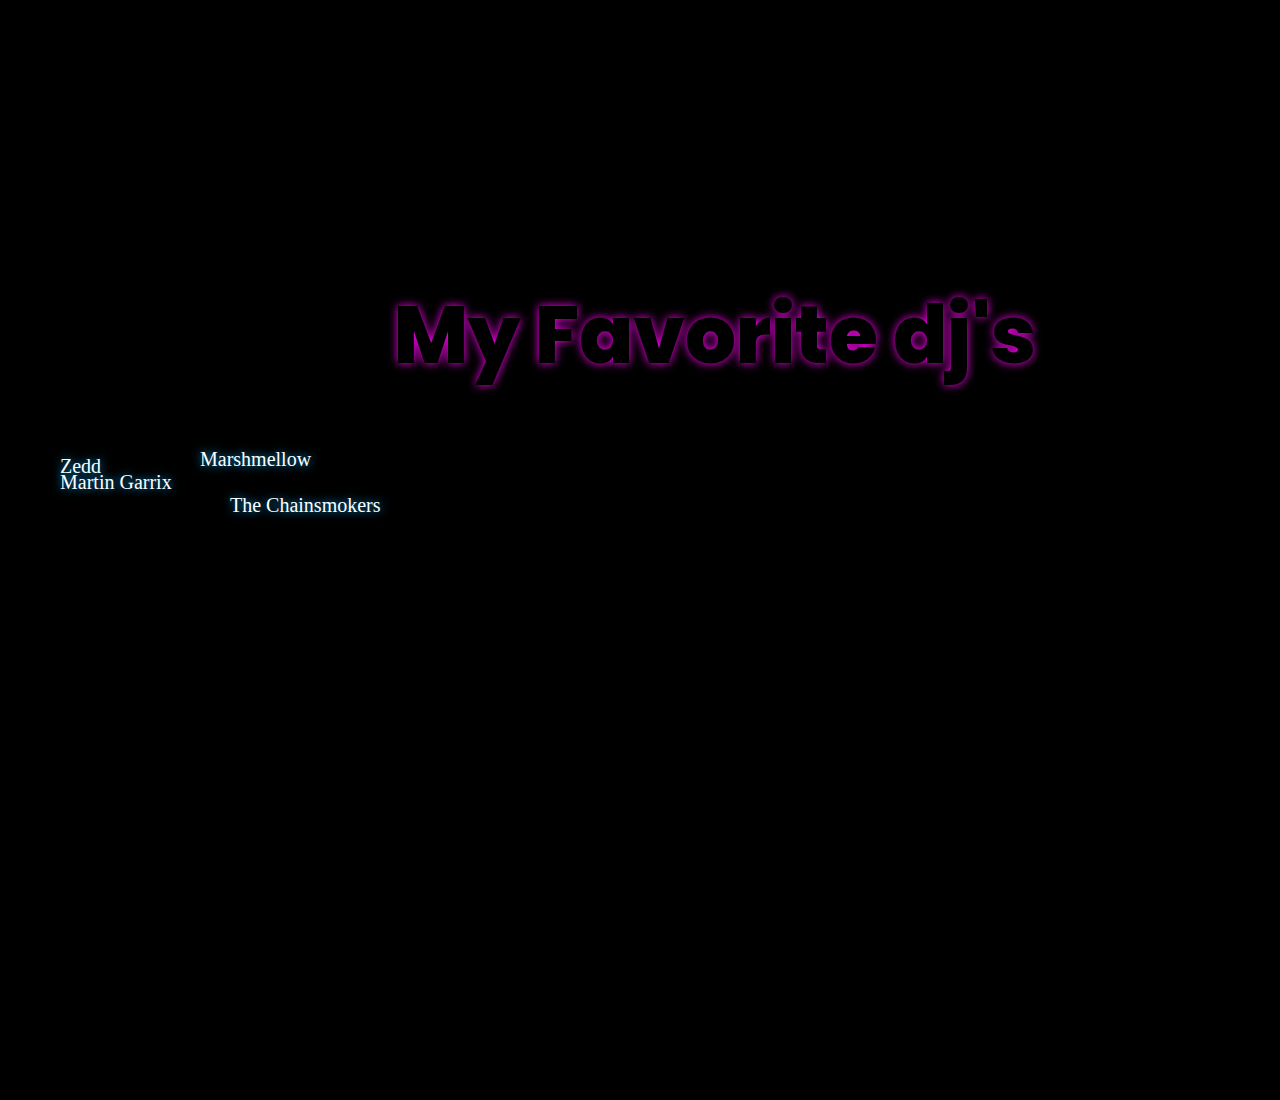
==== commit 2f1c5677: "Merge pull request #4 from angelqtypie/Likes" ====
--- a/index.html
+++ b/index.html
@@ -16,7 +16,7 @@
             <ul class="navItems">
                 <li><a href="#home">Home</a></li>
                 <li><a href="#about">About</a></li>
-                <li><a href="#skills">Likes</a></li>
+                <li><a href="#likes">Likes</a></li>
             </ul>
         </nav>
     </header>
@@ -37,35 +37,57 @@
     </div>
 </section>
 
- <section id="about">
-<label for='pirs'class="show-animate animate">Angel Justine Ballaso <a>click my name!</a></label>
-<input id='pirs' type='checkbox' />
-<div class="tap1">
-    <div class="container"></div>
-    <div class="skills">
-        <h2>Skills</h2>
-        <ul>
-          <li><p>HTML</p></li>
-          <li><p>CSS</p></li>
-          <li><p>JavaScript</p></li>
-        </ul>
+
+<section id="about">
+    <label for='pirs'class="show-animate animate">Angel Justine Ballaso <a>click my name!</a></label>
+    <input id='pirs' type='checkbox' />
+    <div class="tap1">
+        <div class="container"></div>
+        <div class="skills">
+            <h2>Skills</h2>
+            <ul>
+              <li><p>HTML</p></li>
+              <li><p>CSS</p></li>
+              <li><p>JavaScript</p></li>
+            </ul>
+            </div>
+         <div class="experience">
+            <h2>Experience</h2>
+                <h3>Kuku Comp.</h3>
+                <p>Position: Web Developer</p>
+                <p>Dates: Dec 2023 - Present</p>
         </div>
-     <div class="experience">
-        <h2>Experience</h2>
-            <h3>Kuku Comp.</h3>
-            <p>Position: Web Developer</p>
-            <p>Dates: Dec 2023 - Present</p>
+        <div class="personal">
+            <h2>Personal Info</h2>
+                <p>Age: 20</p>
+                <p>From: Lunocan, Manolo Fortich, Bukidnon</p>
+                <p>School: Northern Bukidnon State College</p>
+               
+        </div>
     </div>
-    <div class="personal">
-        <h2>Personal Info</h2>
-            <p>Age: 20</p>
-            <p>From: Lunocan, Manolo Fortich, Bukidnon</p>
-            <p>School: Northern Bukidnon State College</p>
-            <h6>hi Joseph hauhauahuah</h6>
-    </div>
-</div>
-</section>
 
+    </section>
+    
+    <section id="likes">
+        <h1 class="dj">My Favorite dj's</h1>
+        
+        <label for='una' class="show-animate animate">Zedd</label>
+        <input id='una' type='checkbox' />
+        <div class="tap2"></div>
+
+       <label for='duha'class="show-animate animate">Marshmellow</label>
+       <input id='duha' type='checkbox' />
+       <div class="tap3"></div>
+
+       <label for='tulo' class="show-animate animate">Martin Garrix</label>
+       <input id='tulo' type='checkbox' />
+       <div class="tap4"></div>
+       
+       <label for='upat' class="show-animate animate">The Chainsmokers</label>
+       <input id='upat' type='checkbox' />
+       <div class="tap5">
+       </div>
+    </section>
 
 </body>
 <script src="https:/cdn.jsdelivr.net/npm/typed.js@2.0.12"></script>
--- a/css/anseph.css
+++ b/css/anseph.css
@@ -225,4 +225,9 @@
 }
 #about.show-animate .animate{
     transform: translateX(0);
+}
+.dj{
+    margin-top:75px;
+    text-shadow:0 0  10px rgb(255, 0, 242);
+    text-align: center;
 }--- a/css/clickme.css
+++ b/css/clickme.css
@@ -17,7 +17,7 @@
     height:150px;
     width:150px;
     display:none;
-    border: solid 2px #141306;
+    border: solid 2px #ff0077;
     background: url('https://scontent.fcgm1-1.fna.fbcdn.net/v/t39.30808-6/378466719_862930235458061_7403443481542864862_n.jpg?_nc_cat=108&ccb=1-7&_nc_sid=9c7eae&_nc_eui2=AeG4iYzaTY3DoldTwMeaZX0NG8Fp5G5ZGuEbwWnkblka4SFXiiOLhioR2g_h1-hC9wbjL1_J_I_Dqcd1uAxUD0OM&_nc_ohc=9HnpBmpfChAAX_ujMac&_nc_ht=scontent.fcgm1-1.fna&oh=00_AfCtGnaKoFgKtNS-xp7wEfgph_fgOzZ4KHVurvnbj8lZDg&oe=65852F98');
     background-size: cover;
     width:150px;
@@ -28,8 +28,9 @@
    
     }
     .tap1:hover{
-        background-image: url('https://scontent.xx.fbcdn.net/v/t1.15752-9/404882201_1369541083687336_1600108053119512347_n.jpg?stp=dst-jpg_p160x160&_nc_cat=109&ccb=1-7&_nc_sid=510075&_nc_eui2=AeEawtRK47yoy9P5TXlUX2s7KXHJ3e0G7Dgpccnd7QbsOHu8wB_2W-S4OpwThHU2yf62xzAL3Y22Qxgln9cI1q80&_nc_ohc=4v_wAaoyMRkAX_4RPYy&_nc_oc=AQnCG9_cQCyEs8mhGIkPm92xo0g3epqHK_tSzhKCy2WQY4-fu6el0c8Yne1Zc9s5fMaK_3Ihnbuh9gAUcUX-JQuq&_nc_ad=z-m&_nc_cid=0&_nc_ht=scontent.xx&oh=03_AdR8e6f9QVaDGqpFnEFC4-hS2L3nCLfrwV5kEPklmhkCYQ&oe=65A7375C');
-        background-position-y:-100px;
+        background-image: url('https://78.media.tumblr.com/3ab5b5fa45a249fafa6bf8d71b284756/tumblr_mjpxatH1JN1qdwzvco1_500.gif');
+        background-size: cover;
+        background-repeat: no-repeat;
     }
     
     input[type=checkbox] {
@@ -39,6 +40,18 @@
         display: block;
     }
     input[type=checkbox]:checked + .tap1 {
+        display: block;
+    }
+    input[type=checkbox]:checked + .tap2 {
+        display: block;
+    }
+    input[type=checkbox]:checked + .tap3 {
+        display: block;
+    }
+    input[type=checkbox]:checked + .tap4 {
+        display: block;
+    }
+    input[type=checkbox]:checked + .tap5 {
         display: block;
     }
     * {
@@ -89,4 +102,96 @@
     margin-left:740px;
     background-color: rgba(0, 0, 0, 0.329);
     border-radius: 30px;
- }+ }
+
+ @import url('https://fonts.googleapis.com/css2?family=Grandiflora+One&family=Silkscreen&display=swap');
+label[for='una'] {
+    left:0px;
+    bottom:370px;
+    margin:60px;
+    color: rgb(255, 255, 255);
+    text-shadow: 0 0 10px rgb(0, 170, 248);
+    font-family: cursive;
+    font-size: 20px;
+    display: inline-block;
+    cursor: pointer;
+
+}
+label[for='duha'] {
+    color: rgb(255, 255, 255);
+    text-shadow: 0 0 10px rgb(0, 170, 248);
+    font-family: cursive;
+    font-size: 20px;
+    display: inline-block;
+    cursor: pointer;
+    margin-top: -90px;
+    margin-left: 200px;
+
+}
+label[for='tulo'] {
+    color: rgb(255, 255, 255);
+    text-shadow: 0 0 10px rgb(0, 170, 248);
+    font-family: cursive;
+    font-size: 20px;
+    display: inline-block;
+    cursor: pointer;
+    margin-left:60px;
+}
+label[for='upat'] {
+    color: rgb(255, 255, 255);
+    text-shadow: 0 0 10px rgb(0, 170, 248);
+    font-family: cursive;
+    font-size: 20px;
+    display: inline-block;
+    cursor: pointer;
+    margin-left:230px;
+}
+
+
+.tap2{
+    position:relative;
+    border: solid 2px #3f3b00;
+    border-radius: 4px;
+    margin-bottom: 20px;
+    padding: 20px;
+    display: none;
+    font-family: 'Courier New', Courier, monospace;
+    font-size: 18px; 
+    background: url('https://scontent.fcgm1-1.fna.fbcdn.net/v/t39.30808-6/381640336_303973595670877_5108485466543604929_n.jpg?_nc_cat=106&ccb=1-7&_nc_sid=5f2048&_nc_eui2=AeE3tVYJWkNdf-dlp0x1PHylnaUuLaeGzW-dpS4tp4bNb8HhkXYwjHBxPXlA573kpbiQzI6ABzSc1ACm4IXYGlWe&_nc_ohc=wF68rHX809YAX-HDYC5&_nc_ht=scontent.fcgm1-1.fna&oh=00_AfBqZUSqvW65knrZ7nvURaJdmDw-NZBpXvsZ8X3eyGwMZw&oe=65540590') no-repeat;
+    background-position-y: -250px;
+    background-position-x: -300px;
+    height:200px;
+width:200px;
+margin: 90px;
+position: fixed;
+cursor: pointer;
+    text-align: center;
+    }
+    .tap3{
+    height:200px;
+    width:200px;
+    display:none;
+    background-color:green;
+    left:200px;
+    bottom:398px;
+    margin:90px;
+    }
+    .tap4{
+    height:200px;
+    width:200px;
+    display:none;
+    background-color:yellow;
+    left: -10px;
+    bottom:606px;
+    margin: 100px;
+    }
+   .tap5{
+    height:200px;
+    width:200px;
+    display:none;
+    background-color:blue;
+    left:290px;
+    bottom:990px;
+    margin:66px;
+    margin-left: 0px;
+    }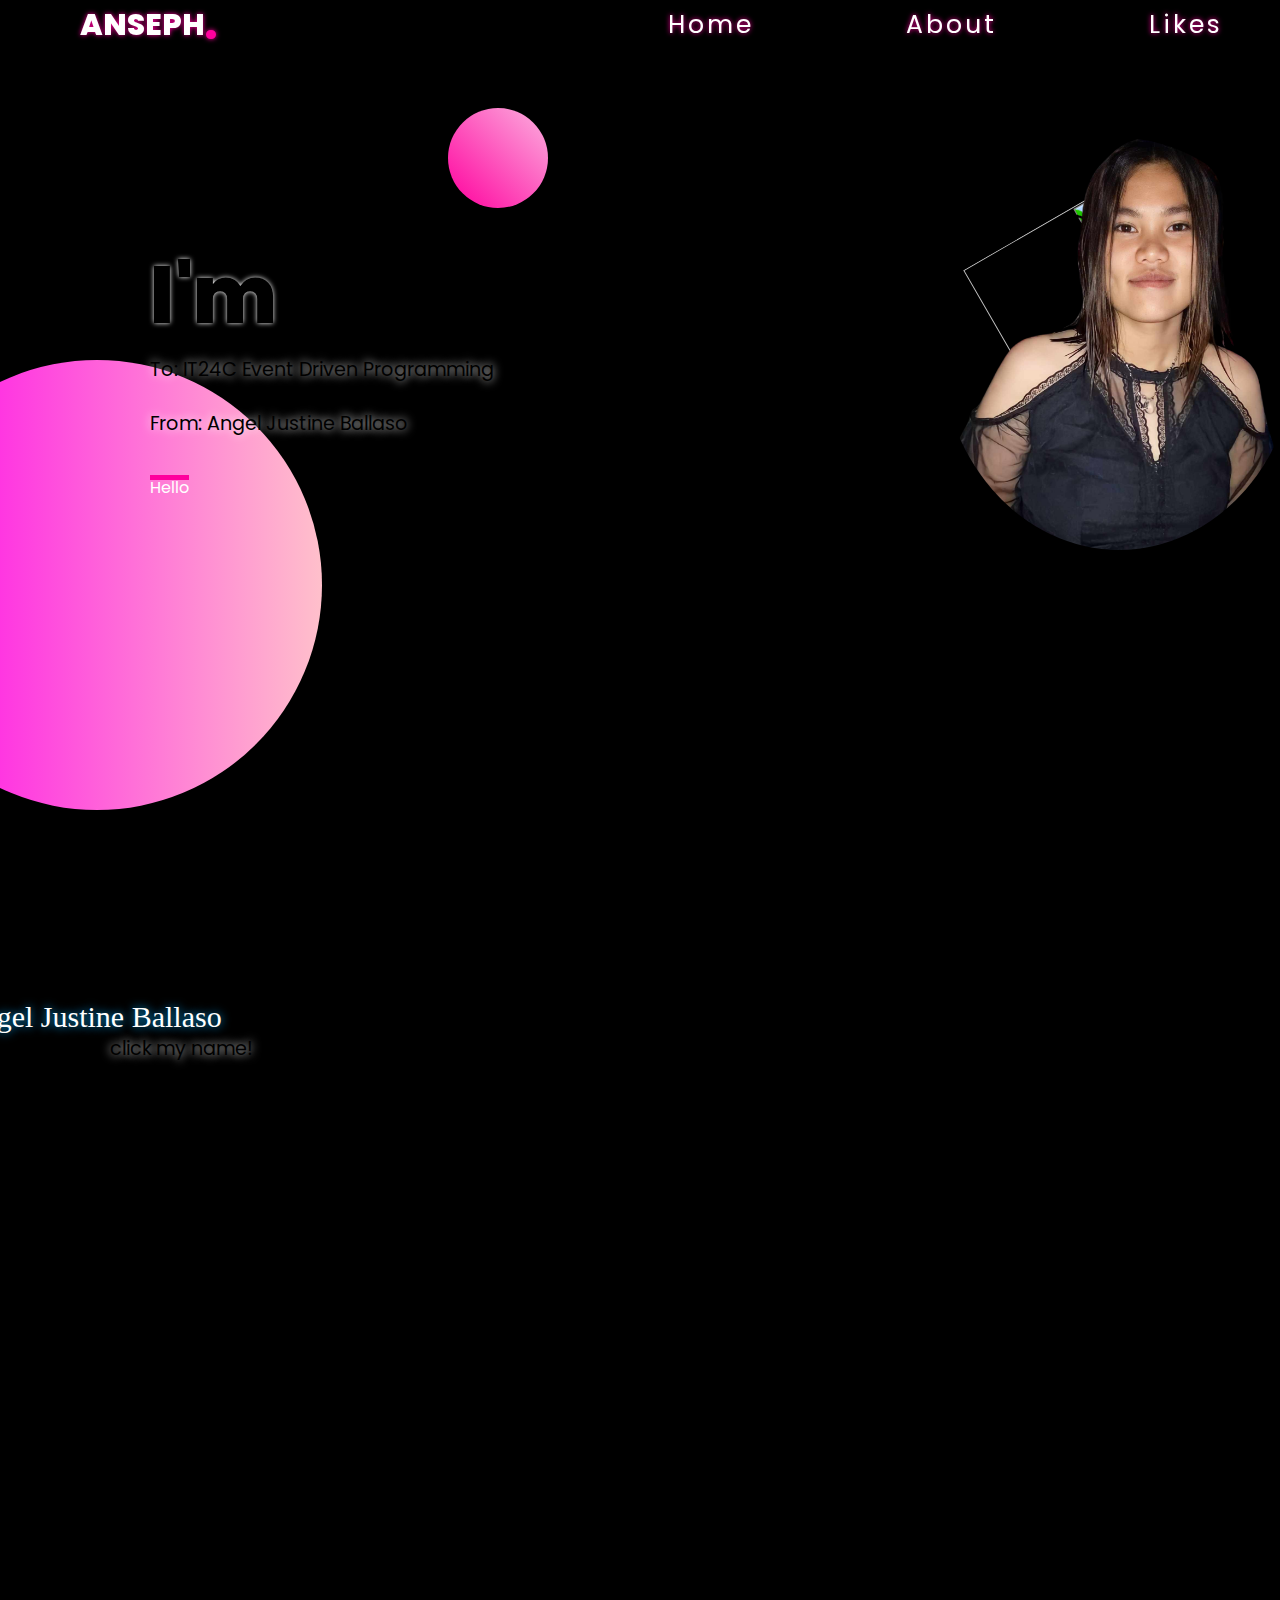
==== commit 8cb1aa9d: "Fix anf remove a person :)" ====
--- a/index.html
+++ b/index.html
@@ -16,7 +16,7 @@
             <ul class="navItems">
                 <li><a href="#home">Home</a></li>
                 <li><a href="#about">About</a></li>
-                <li><a href="#likes">Likes</a></li>
+                <li><a href="#skills">Likes</a></li>
             </ul>
         </nav>
     </header>
@@ -65,29 +65,8 @@
                
         </div>
     </div>
-
     </section>
     
-    <section id="likes">
-        <h1 class="dj">My Favorite dj's</h1>
-        
-        <label for='una' class="show-animate animate">Zedd</label>
-        <input id='una' type='checkbox' />
-        <div class="tap2"></div>
-
-       <label for='duha'class="show-animate animate">Marshmellow</label>
-       <input id='duha' type='checkbox' />
-       <div class="tap3"></div>
-
-       <label for='tulo' class="show-animate animate">Martin Garrix</label>
-       <input id='tulo' type='checkbox' />
-       <div class="tap4"></div>
-       
-       <label for='upat' class="show-animate animate">The Chainsmokers</label>
-       <input id='upat' type='checkbox' />
-       <div class="tap5">
-       </div>
-    </section>
 
 </body>
 <script src="https:/cdn.jsdelivr.net/npm/typed.js@2.0.12"></script>
--- a/css/clickme.css
+++ b/css/clickme.css
@@ -40,18 +40,6 @@
         display: block;
     }
     input[type=checkbox]:checked + .tap1 {
-        display: block;
-    }
-    input[type=checkbox]:checked + .tap2 {
-        display: block;
-    }
-    input[type=checkbox]:checked + .tap3 {
-        display: block;
-    }
-    input[type=checkbox]:checked + .tap4 {
-        display: block;
-    }
-    input[type=checkbox]:checked + .tap5 {
         display: block;
     }
     * {
@@ -102,96 +90,4 @@
     margin-left:740px;
     background-color: rgba(0, 0, 0, 0.329);
     border-radius: 30px;
- }
-
- @import url('https://fonts.googleapis.com/css2?family=Grandiflora+One&family=Silkscreen&display=swap');
-label[for='una'] {
-    left:0px;
-    bottom:370px;
-    margin:60px;
-    color: rgb(255, 255, 255);
-    text-shadow: 0 0 10px rgb(0, 170, 248);
-    font-family: cursive;
-    font-size: 20px;
-    display: inline-block;
-    cursor: pointer;
-
-}
-label[for='duha'] {
-    color: rgb(255, 255, 255);
-    text-shadow: 0 0 10px rgb(0, 170, 248);
-    font-family: cursive;
-    font-size: 20px;
-    display: inline-block;
-    cursor: pointer;
-    margin-top: -90px;
-    margin-left: 200px;
-
-}
-label[for='tulo'] {
-    color: rgb(255, 255, 255);
-    text-shadow: 0 0 10px rgb(0, 170, 248);
-    font-family: cursive;
-    font-size: 20px;
-    display: inline-block;
-    cursor: pointer;
-    margin-left:60px;
-}
-label[for='upat'] {
-    color: rgb(255, 255, 255);
-    text-shadow: 0 0 10px rgb(0, 170, 248);
-    font-family: cursive;
-    font-size: 20px;
-    display: inline-block;
-    cursor: pointer;
-    margin-left:230px;
-}
-
-
-.tap2{
-    position:relative;
-    border: solid 2px #3f3b00;
-    border-radius: 4px;
-    margin-bottom: 20px;
-    padding: 20px;
-    display: none;
-    font-family: 'Courier New', Courier, monospace;
-    font-size: 18px; 
-    background: url('https://scontent.fcgm1-1.fna.fbcdn.net/v/t39.30808-6/381640336_303973595670877_5108485466543604929_n.jpg?_nc_cat=106&ccb=1-7&_nc_sid=5f2048&_nc_eui2=AeE3tVYJWkNdf-dlp0x1PHylnaUuLaeGzW-dpS4tp4bNb8HhkXYwjHBxPXlA573kpbiQzI6ABzSc1ACm4IXYGlWe&_nc_ohc=wF68rHX809YAX-HDYC5&_nc_ht=scontent.fcgm1-1.fna&oh=00_AfBqZUSqvW65knrZ7nvURaJdmDw-NZBpXvsZ8X3eyGwMZw&oe=65540590') no-repeat;
-    background-position-y: -250px;
-    background-position-x: -300px;
-    height:200px;
-width:200px;
-margin: 90px;
-position: fixed;
-cursor: pointer;
-    text-align: center;
-    }
-    .tap3{
-    height:200px;
-    width:200px;
-    display:none;
-    background-color:green;
-    left:200px;
-    bottom:398px;
-    margin:90px;
-    }
-    .tap4{
-    height:200px;
-    width:200px;
-    display:none;
-    background-color:yellow;
-    left: -10px;
-    bottom:606px;
-    margin: 100px;
-    }
-   .tap5{
-    height:200px;
-    width:200px;
-    display:none;
-    background-color:blue;
-    left:290px;
-    bottom:990px;
-    margin:66px;
-    margin-left: 0px;
-    }+ }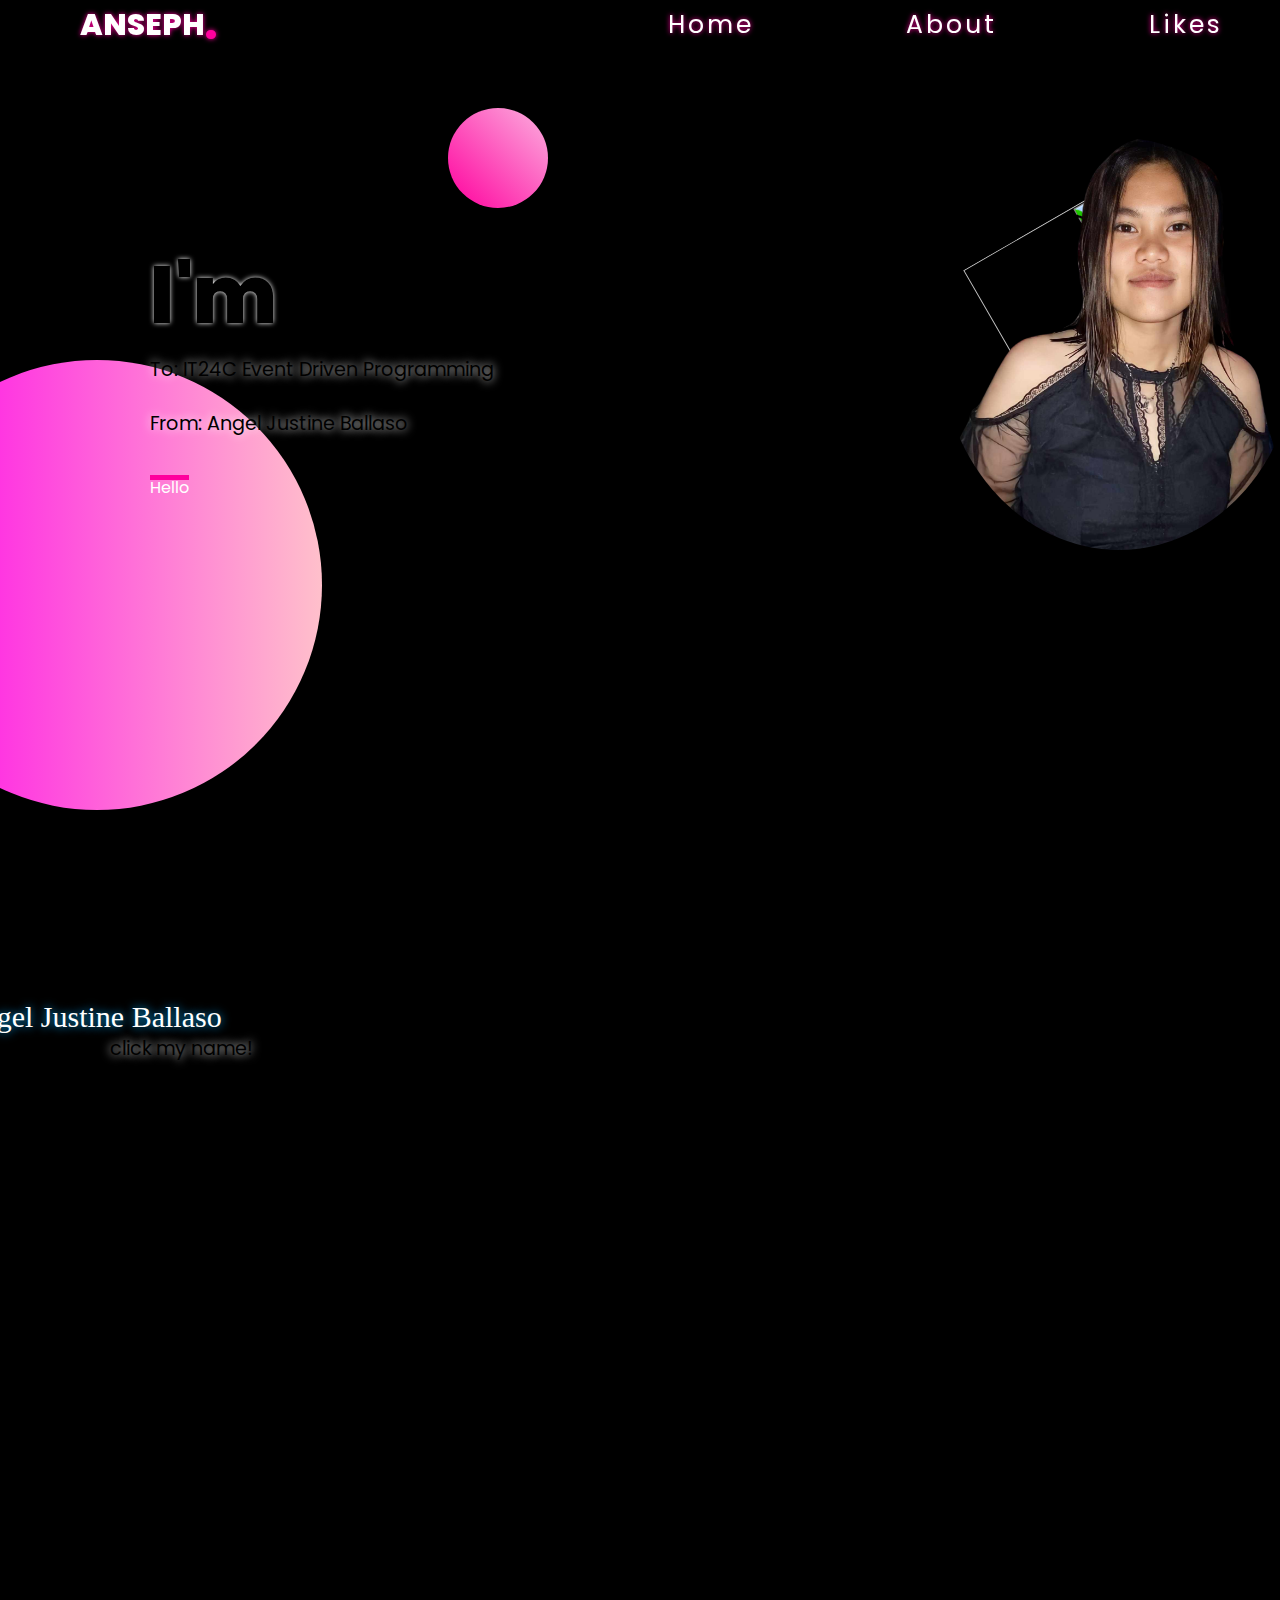
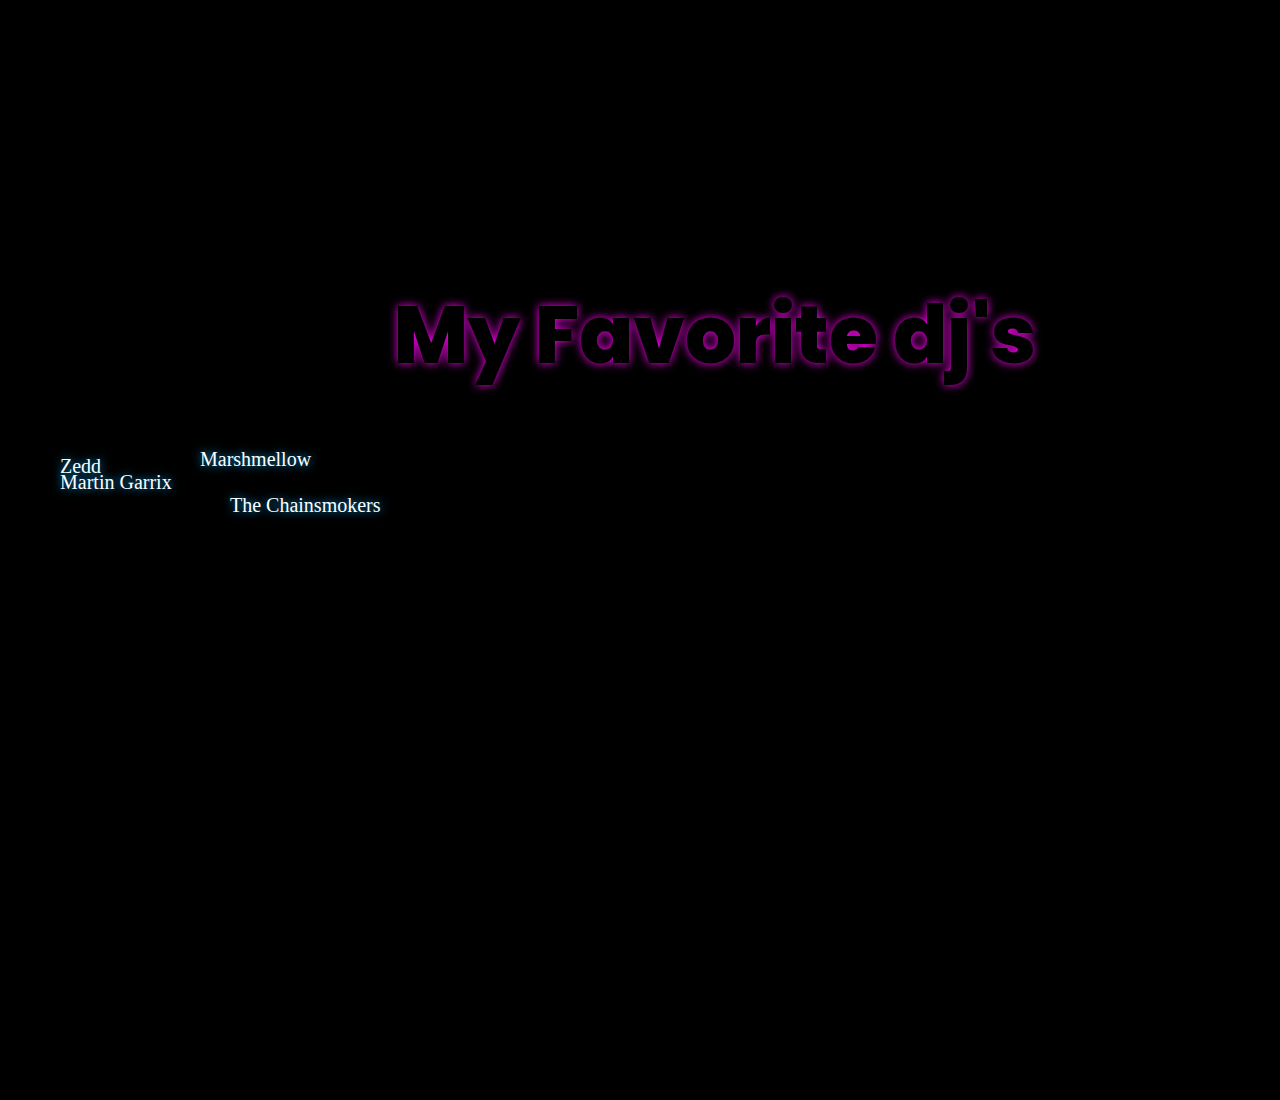
==== commit 794b115a: "Add myLikes" ====
--- a/index.html
+++ b/index.html
@@ -16,7 +16,7 @@
             <ul class="navItems">
                 <li><a href="#home">Home</a></li>
                 <li><a href="#about">About</a></li>
-                <li><a href="#skills">Likes</a></li>
+                <li><a href="#likes">Likes</a></li>
             </ul>
         </nav>
     </header>
@@ -65,8 +65,29 @@
                
         </div>
     </div>
+
     </section>
     
+    <section id="likes">
+        <h1 class="dj">My Favorite dj's</h1>
+        
+        <label for='una' class="show-animate animate">Zedd</label>
+        <input id='una' type='checkbox' />
+        <div class="tap2"></div>
+
+       <label for='duha'class="show-animate animate">Marshmellow</label>
+       <input id='duha' type='checkbox' />
+       <div class="tap3"></div>
+
+       <label for='tulo' class="show-animate animate">Martin Garrix</label>
+       <input id='tulo' type='checkbox' />
+       <div class="tap4"></div>
+       
+       <label for='upat' class="show-animate animate">The Chainsmokers</label>
+       <input id='upat' type='checkbox' />
+       <div class="tap5">
+       </div>
+    </section>
 
 </body>
 <script src="https:/cdn.jsdelivr.net/npm/typed.js@2.0.12"></script>
--- a/css/clickme.css
+++ b/css/clickme.css
@@ -40,6 +40,18 @@
         display: block;
     }
     input[type=checkbox]:checked + .tap1 {
+        display: block;
+    }
+    input[type=checkbox]:checked + .tap2 {
+        display: block;
+    }
+    input[type=checkbox]:checked + .tap3 {
+        display: block;
+    }
+    input[type=checkbox]:checked + .tap4 {
+        display: block;
+    }
+    input[type=checkbox]:checked + .tap5 {
         display: block;
     }
     * {
@@ -90,4 +102,96 @@
     margin-left:740px;
     background-color: rgba(0, 0, 0, 0.329);
     border-radius: 30px;
- }+ }
+
+ @import url('https://fonts.googleapis.com/css2?family=Grandiflora+One&family=Silkscreen&display=swap');
+label[for='una'] {
+    left:0px;
+    bottom:370px;
+    margin:60px;
+    color: rgb(255, 255, 255);
+    text-shadow: 0 0 10px rgb(0, 170, 248);
+    font-family: cursive;
+    font-size: 20px;
+    display: inline-block;
+    cursor: pointer;
+
+}
+label[for='duha'] {
+    color: rgb(255, 255, 255);
+    text-shadow: 0 0 10px rgb(0, 170, 248);
+    font-family: cursive;
+    font-size: 20px;
+    display: inline-block;
+    cursor: pointer;
+    margin-top: -90px;
+    margin-left: 200px;
+
+}
+label[for='tulo'] {
+    color: rgb(255, 255, 255);
+    text-shadow: 0 0 10px rgb(0, 170, 248);
+    font-family: cursive;
+    font-size: 20px;
+    display: inline-block;
+    cursor: pointer;
+    margin-left:60px;
+}
+label[for='upat'] {
+    color: rgb(255, 255, 255);
+    text-shadow: 0 0 10px rgb(0, 170, 248);
+    font-family: cursive;
+    font-size: 20px;
+    display: inline-block;
+    cursor: pointer;
+    margin-left:230px;
+}
+
+
+.tap2{
+    position:relative;
+    border: solid 2px #3f3b00;
+    border-radius: 4px;
+    margin-bottom: 20px;
+    padding: 20px;
+    display: none;
+    font-family: 'Courier New', Courier, monospace;
+    font-size: 18px; 
+    background: url('https://scontent.fcgm1-1.fna.fbcdn.net/v/t39.30808-6/381640336_303973595670877_5108485466543604929_n.jpg?_nc_cat=106&ccb=1-7&_nc_sid=5f2048&_nc_eui2=AeE3tVYJWkNdf-dlp0x1PHylnaUuLaeGzW-dpS4tp4bNb8HhkXYwjHBxPXlA573kpbiQzI6ABzSc1ACm4IXYGlWe&_nc_ohc=wF68rHX809YAX-HDYC5&_nc_ht=scontent.fcgm1-1.fna&oh=00_AfBqZUSqvW65knrZ7nvURaJdmDw-NZBpXvsZ8X3eyGwMZw&oe=65540590') no-repeat;
+    background-position-y: -250px;
+    background-position-x: -300px;
+    height:200px;
+width:200px;
+margin: 90px;
+position: fixed;
+cursor: pointer;
+    text-align: center;
+    }
+    .tap3{
+    height:200px;
+    width:200px;
+    display:none;
+    background-color:green;
+    left:200px;
+    bottom:398px;
+    margin:90px;
+    }
+    .tap4{
+    height:200px;
+    width:200px;
+    display:none;
+    background-color:yellow;
+    left: -10px;
+    bottom:606px;
+    margin: 100px;
+    }
+   .tap5{
+    height:200px;
+    width:200px;
+    display:none;
+    background-color:blue;
+    left:290px;
+    bottom:990px;
+    margin:66px;
+    margin-left: 0px;
+    }